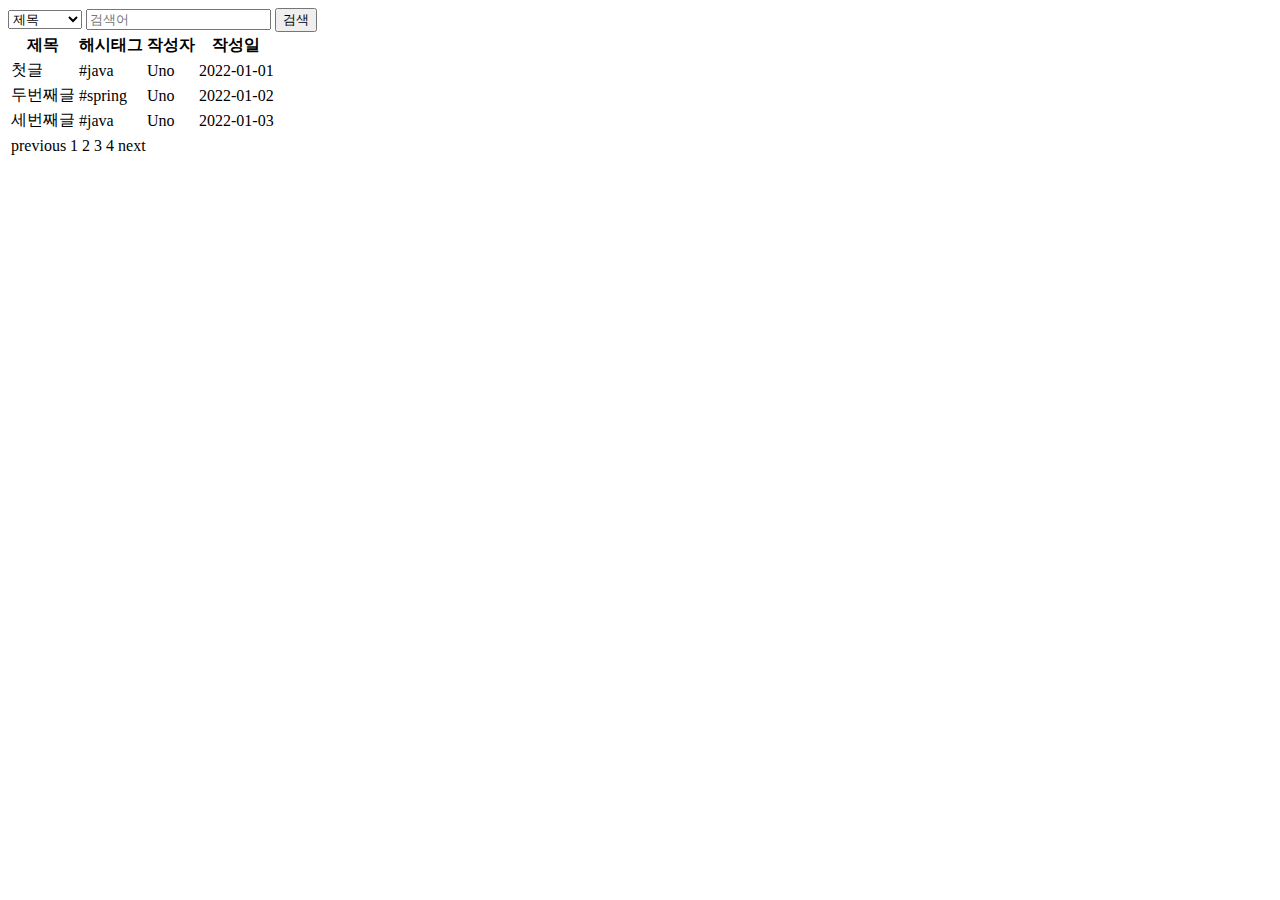
==== src/main/resources/templates/articles/index.html @ 314728d6 "시작" ====
<!DOCTYPE html>
<html lang="ko" ><!--xmlns:th="http://www.thymeleaf.org" 이걸 지우는 이유는 ThymeleafConfig 클래스를 만들었기 때문에 thyemeleaf를 따로 빼서 묶어 줄수있다 -->
<!-- xmlns:th="http://www.thymeleaf.org" 이 문서는 다순한 마크업 html 문서가 아니라 타임리프
 템플릿이 라는걸 알려주게 된다 (이걸 안써주면 thymeleaf가 동작을 안 할수도 있다)-->


<head>
    <meta charset="UTF-8">
    <title>게시판 페이지</title>
</head>


<body>


<header ></header>

<main>
    <form>
        <label for="search-type" hidden>유형</label>
        <select id="search-type" name="search-type">
            <option>제목</option>
            <option>본문</option>
            <option>ID</option>
            <option>닉네임</option>
            <option>해시태그</option>
        </select>
        <label for="search-value" hidden></label>
        <input id="search-value" type="search" placeholder="검색어" name="search-value">
        <button type="submit">검색</button>
    </form>

    <table>
        <thead>
        <tr>
            <th>제목</th>
            <th>해시태그</th>
            <th>작성자</th>
            <th>작성일</th>
        </tr>
        </thead>
        <tbody>
        <tr>
            <td>첫글</td>
            <td>#java</td>
            <td>Uno</td>
            <td>2022-01-01</td>
        </tr>
        <tr>
            <td>두번째글</td>
            <td>#spring</td>
            <td>Uno</td>
            <td>2022-01-02</td>
        </tr>
        <tr>
            <td>세번째글</td>
            <td>#java</td>
            <td>Uno</td>
            <td>2022-01-03</td>
        </tr>
        </tbody>
    </table>

    <nav>
        <table>
            <tr>
                <td>previous</td>
                <td>1</td>
                <td>2</td>
                <td>3</td>
                <td>4</td>
                <td>next</td>
            </tr>
        </table>
    </nav>
</main>

<footer ></footer> <!--footer thml의 footer를 찾아가라는 거다 -->

</body>
</html>
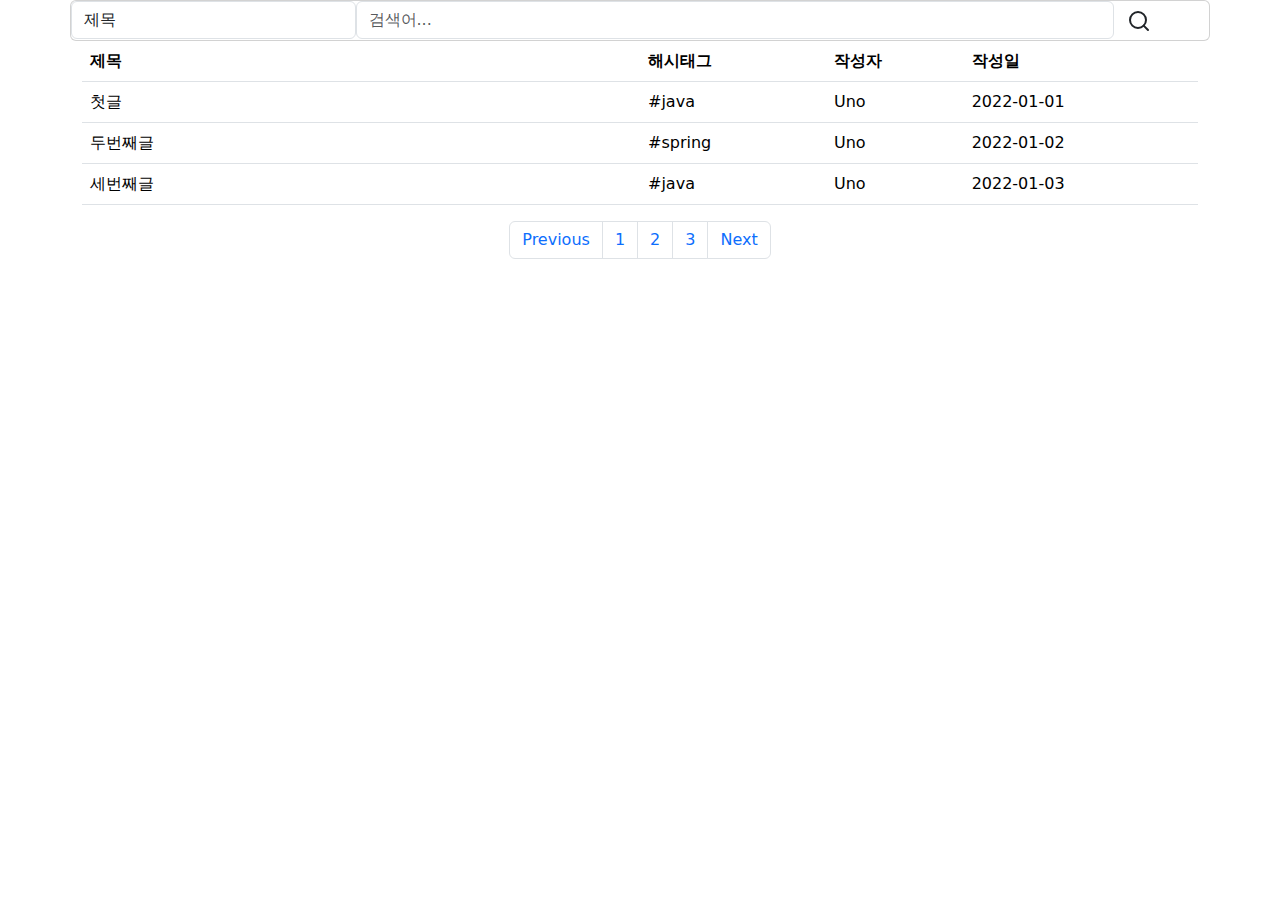
==== commit 22a3dcfa: "페이지 디자인 생ㅅ어" ====
--- a/src/main/resources/templates/articles/index.html
+++ b/src/main/resources/templates/articles/index.html
@@ -6,37 +6,74 @@
 
 <head>
     <meta charset="UTF-8">
+    <meta name="viewport" content="width=device-width, initial-scale=1">
+    <meta name="description" content="">
+    <meta name="author" content="chi eon">
     <title>게시판 페이지</title>
+
+    <!--이거는 bootstrap 쓸때 걸기 -->
+    <link href="https://cdn.jsdelivr.net/npm/bootstrap@5.3.3/dist/css/bootstrap.min.css" rel="stylesheet" integrity="sha384-QWTKZyjpPEjISv5WaRU9OFeRpok6YctnYmDr5pNlyT2bRjXh0JMhjY6hW+ALEwIH" crossorigin="anonymous">
+
+    <link href="/css/search-bar.css" rel="stylesheet">
 </head>
 
 
 <body>
 
 
-<header ></header>
+<header id="header"></header>
 
-<main>
-    <form>
-        <label for="search-type" hidden>유형</label>
-        <select id="search-type" name="search-type">
-            <option>제목</option>
-            <option>본문</option>
-            <option>ID</option>
-            <option>닉네임</option>
-            <option>해시태그</option>
-        </select>
-        <label for="search-value" hidden></label>
-        <input id="search-value" type="search" placeholder="검색어" name="search-value">
-        <button type="submit">검색</button>
-    </form>
+<main class="container"> <!--
+bootstrap을 사용할때는 가장 상단에 디비션태그나 혹은 특정 에리먼트에다가
+컨테이너를 사용해 줘야 한다-->
 
-    <table>
+
+    <div class="row">
+        <div class="card card-margin search-form">
+            <div class="card-body p-0">
+                <form id="search-form">
+                    <div class="row">
+                        <div class="col-12">
+                            <div class="row no-gutters">
+                                <div class="col-lg-3 col-md-3 col-sm-12 p-0">
+                                    <label for="search-type" hidden>검색 유형</label>
+                                    <select class="form-control" id="search-type" name="searchType">
+                                        <option>제목</option>
+                                        <option>본문</option>
+                                        <option>id</option>
+                                        <option>닉네임</option>
+                                        <option>해시태그</option>
+                                    </select>
+                                </div>
+                                <div class="col-lg-8 col-md-6 col-sm-12 p-0">
+                                    <label for="search-value" hidden>검색어</label>
+                                    <input type="text" placeholder="검색어..." class="form-control" id="search-value" name="searchValue">
+                                </div>
+                                <div class="col-lg-1 col-md-3 col-sm-12 p-0">
+                                    <button type="submit" class="btn btn-base">
+                                        <svg xmlns="http://www.w3.org/2000/svg" width="24" height="24" viewBox="0 0 24 24" fill="none" stroke="currentColor" stroke-width="2" stroke-linecap="round" stroke-linejoin="round" class="feather feather-search">
+                                            <circle cx="11" cy="11" r="8"></circle>
+                                            <line x1="21" y1="21" x2="16.65" y2="16.65"></line>
+                                        </svg>
+                                    </button>
+                                </div>
+                            </div>
+                        </div>
+                    </div>
+                </form>
+            </div>
+        </div>
+    </div>
+
+
+
+    <table class="table">
         <thead>
         <tr>
-            <th>제목</th>
-            <th>해시태그</th>
-            <th>작성자</th>
-            <th>작성일</th>
+            <th class="col-6">제목</th> <!--class="col" 부트스트랩 폭을 정할때는 이렇게 col을 사용-->
+            <th class="col-2">해시태그</th>
+            <th class="col">작성자</th>
+            <th class="col">작성일</th>
         </tr>
         </thead>
         <tbody>
@@ -61,21 +98,21 @@
         </tbody>
     </table>
 
-    <nav>
-        <table>
-            <tr>
-                <td>previous</td>
-                <td>1</td>
-                <td>2</td>
-                <td>3</td>
-                <td>4</td>
-                <td>next</td>
-            </tr>
-        </table>
+
+    <nav aria-label="Page navigation example">
+        <ul class="pagination justify-content-center">
+            <li class="page-item"><a class="page-link" href="#">Previous</a></li>
+            <li class="page-item"><a class="page-link" href="#">1</a></li>
+            <li class="page-item"><a class="page-link" href="#">2</a></li>
+            <li class="page-item"><a class="page-link" href="#">3</a></li>
+            <li class="page-item"><a class="page-link" href="#">Next</a></li>
+        </ul>
     </nav>
 </main>
 
-<footer ></footer> <!--footer thml의 footer를 찾아가라는 거다 -->
+<footer id="footer"></footer> <!--footer thml의 footer를 찾아가라는 거다 -->
 
+<!--이거는 bootstrap 쓸때 걸기 -->
+<script src="https://cdn.jsdelivr.net/npm/bootstrap@5.3.3/dist/js/bootstrap.bundle.min.js" integrity="sha384-YvpcrYf0tY3lHB60NNkmXc5s9fDVZLESaAA55NDzOxhy9GkcIdslK1eN7N6jIeHz" crossorigin="anonymous"></script>
 </body>
 </html>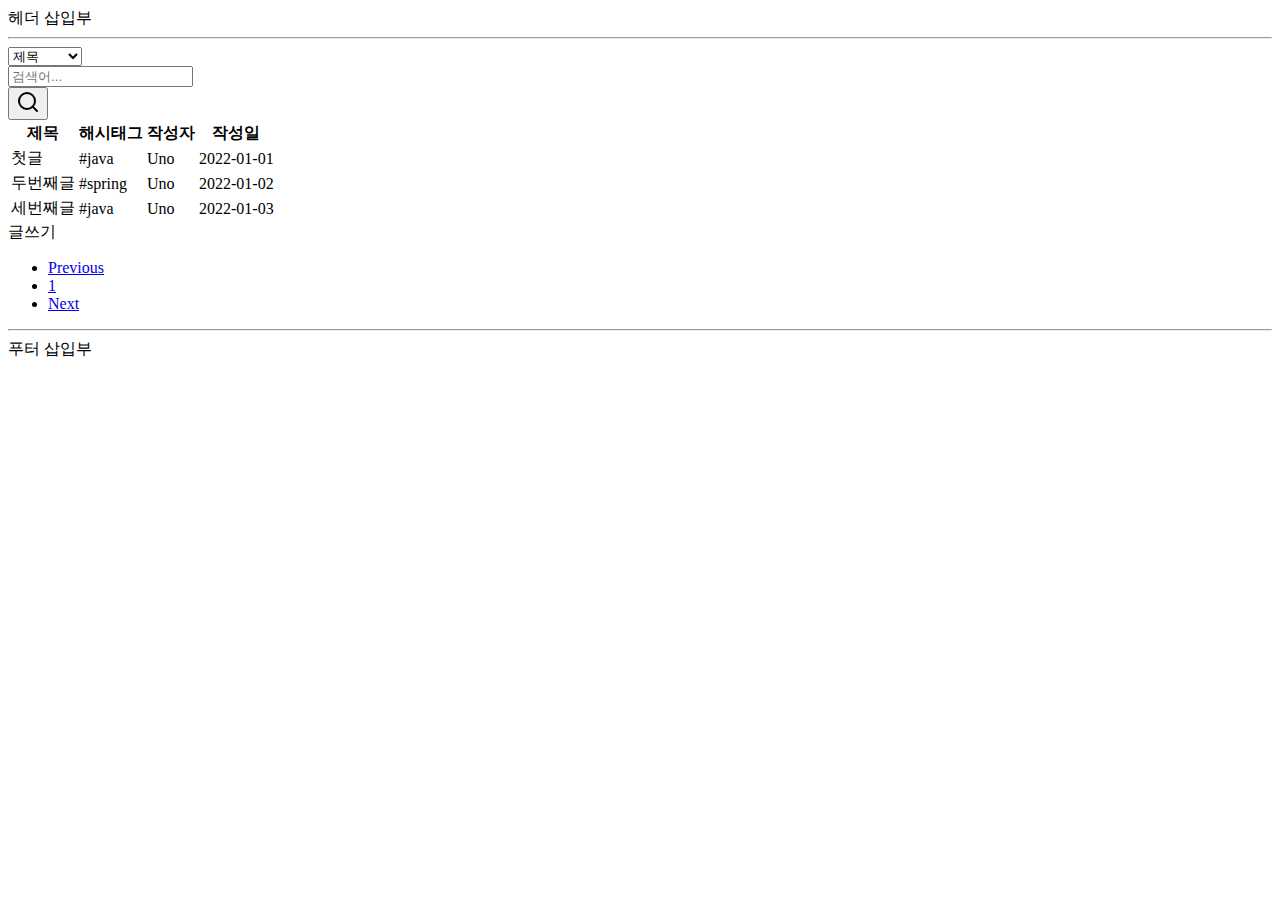
==== commit 601bdbd8: "html 추가" ====
--- a/src/main/resources/templates/articles/index.html
+++ b/src/main/resources/templates/articles/index.html
@@ -1,32 +1,24 @@
 <!DOCTYPE html>
-<html lang="ko" ><!--xmlns:th="http://www.thymeleaf.org" 이걸 지우는 이유는 ThymeleafConfig 클래스를 만들었기 때문에 thyemeleaf를 따로 빼서 묶어 줄수있다 -->
-<!-- xmlns:th="http://www.thymeleaf.org" 이 문서는 다순한 마크업 html 문서가 아니라 타임리프
- 템플릿이 라는걸 알려주게 된다 (이걸 안써주면 thymeleaf가 동작을 안 할수도 있다)-->
-
-
+<html lang="ko">
 <head>
     <meta charset="UTF-8">
     <meta name="viewport" content="width=device-width, initial-scale=1">
     <meta name="description" content="">
-    <meta name="author" content="chi eon">
+    <meta name="author" content="Uno Kim">
     <title>게시판 페이지</title>
 
-    <!--이거는 bootstrap 쓸때 걸기 -->
-    <link href="https://cdn.jsdelivr.net/npm/bootstrap@5.3.3/dist/css/bootstrap.min.css" rel="stylesheet" integrity="sha384-QWTKZyjpPEjISv5WaRU9OFeRpok6YctnYmDr5pNlyT2bRjXh0JMhjY6hW+ALEwIH" crossorigin="anonymous">
-
+    <link href="https://cdn.jsdelivr.net/npm/bootstrap@5.2.0-beta1/dist/css/bootstrap.min.css" rel="stylesheet" integrity="sha384-0evHe/X+R7YkIZDRvuzKMRqM+OrBnVFBL6DOitfPri4tjfHxaWutUpFmBp4vmVor" crossorigin="anonymous">
     <link href="/css/search-bar.css" rel="stylesheet">
+    <link href="/css/articles/table-header.css" rel="stylesheet">
 </head>
 
+<body>
+<header id="header">
+    헤더 삽입부
+    <hr>
+</header>
 
-<body>
-
-
-<header id="header"></header>
-
-<main class="container"> <!--
-bootstrap을 사용할때는 가장 상단에 디비션태그나 혹은 특정 에리먼트에다가
-컨테이너를 사용해 줘야 한다-->
-
+<main class="container">
 
     <div class="row">
         <div class="card card-margin search-form">
@@ -65,54 +57,61 @@
         </div>
     </div>
 
+    <div class="row">
+        <table class="table" id="article-table">
+            <thead>
+            <tr>
+                <th class="title col-6"><a>제목</a></th>
+                <th class="hashtag col-2"><a>해시태그</a></th>
+                <th class="user-id"><a>작성자</a></th>
+                <th class="created-at"><a>작성일</a></th>
+            </tr>
+            </thead>
+            <tbody>
+            <tr>
+                <td class="title"><a>첫글</a></td>
+                <td class="hashtag"><span class="badge text-bg-secondary mx-1"><a class="text-reset">#java</a></span></td>
+                <td class="user-id">Uno</td>
+                <td class="created-at"><time>2022-01-01</time></td>
+            </tr>
+            <tr>
+                <td>두번째글</td>
+                <td>#spring</td>
+                <td>Uno</td>
+                <td><time>2022-01-02</time></td>
+            </tr>
+            <tr>
+                <td>세번째글</td>
+                <td>#java</td>
+                <td>Uno</td>
+                <td><time>2022-01-03</time></td>
+            </tr>
+            </tbody>
+        </table>
+    </div>
 
+    <div class="row">
+        <div class="d-grid gap-2 d-md-flex justify-content-md-end">
+            <a class="btn btn-primary me-md-2" role="button" id="write-article">글쓰기</a>
+        </div>
+    </div>
 
-    <table class="table">
-        <thead>
-        <tr>
-            <th class="col-6">제목</th> <!--class="col" 부트스트랩 폭을 정할때는 이렇게 col을 사용-->
-            <th class="col-2">해시태그</th>
-            <th class="col">작성자</th>
-            <th class="col">작성일</th>
-        </tr>
-        </thead>
-        <tbody>
-        <tr>
-            <td>첫글</td>
-            <td>#java</td>
-            <td>Uno</td>
-            <td>2022-01-01</td>
-        </tr>
-        <tr>
-            <td>두번째글</td>
-            <td>#spring</td>
-            <td>Uno</td>
-            <td>2022-01-02</td>
-        </tr>
-        <tr>
-            <td>세번째글</td>
-            <td>#java</td>
-            <td>Uno</td>
-            <td>2022-01-03</td>
-        </tr>
-        </tbody>
-    </table>
-
-
-    <nav aria-label="Page navigation example">
-        <ul class="pagination justify-content-center">
-            <li class="page-item"><a class="page-link" href="#">Previous</a></li>
-            <li class="page-item"><a class="page-link" href="#">1</a></li>
-            <li class="page-item"><a class="page-link" href="#">2</a></li>
-            <li class="page-item"><a class="page-link" href="#">3</a></li>
-            <li class="page-item"><a class="page-link" href="#">Next</a></li>
-        </ul>
-    </nav>
+    <div class="row">
+        <nav id="pagination" aria-label="Page navigation">
+            <ul class="pagination justify-content-center">
+                <li class="page-item"><a class="page-link" href="#">Previous</a></li>
+                <li class="page-item"><a class="page-link" href="#">1</a></li>
+                <li class="page-item"><a class="page-link" href="#">Next</a></li>
+            </ul>
+        </nav>
+    </div>
 </main>
 
-<footer id="footer"></footer> <!--footer thml의 footer를 찾아가라는 거다 -->
+<footer id="footer">
+    <hr>
+    푸터 삽입부
+</footer>
 
-<!--이거는 bootstrap 쓸때 걸기 -->
-<script src="https://cdn.jsdelivr.net/npm/bootstrap@5.3.3/dist/js/bootstrap.bundle.min.js" integrity="sha384-YvpcrYf0tY3lHB60NNkmXc5s9fDVZLESaAA55NDzOxhy9GkcIdslK1eN7N6jIeHz" crossorigin="anonymous"></script>
+<script src="https://cdn.jsdelivr.net/npm/bootstrap@5.2.0-beta1/dist/js/bootstrap.bundle.min.js" integrity="sha384-pprn3073KE6tl6bjs2QrFaJGz5/SUsLqktiwsUTF55Jfv3qYSDhgCecCxMW52nD2" crossorigin="anonymous"></script>
 </body>
 </html>